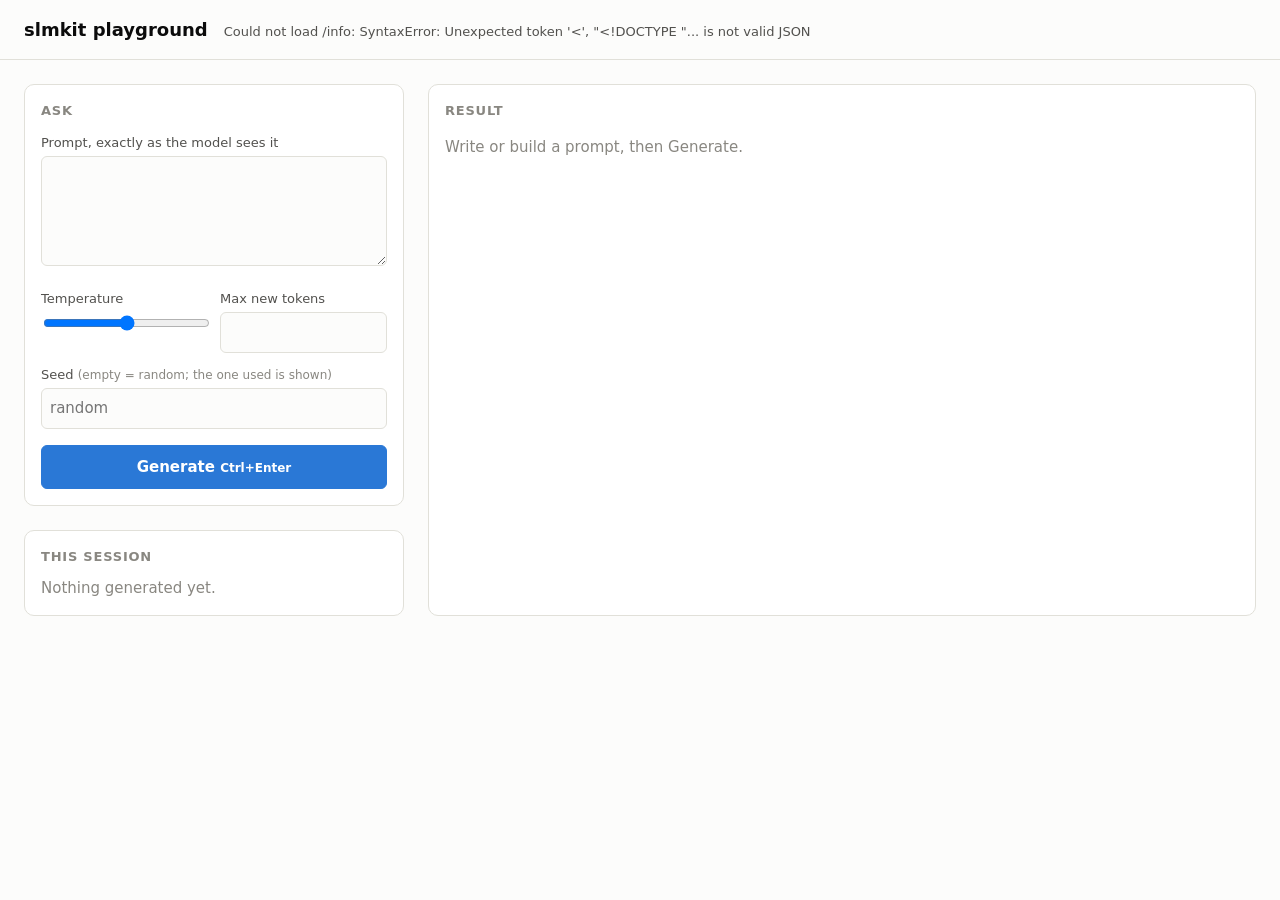
==== src/slmkit/serve/static/index.html @ 05b86743 "feat(serve): browser playground, and model-carried viewers `slm serve` now answers `/` with a single" ====
<!doctype html>
<!--
  slm serve's playground: one page, no build step, no dependencies. It talks to the same
  /info and /generate endpoints as curl does.

  A model can bring its own viewer: if /info names one (ui/viewer.js inside the export, ADR 0008),
  this page imports it as an ES module and calls, if present:

    setup({ info, container, setPrompt })   add controls that build a prompt; setPrompt(text) fills the box
    render({ info, result, container })     draw one /generate result (result is its JSON response)

  Everything the model writes is inserted as text, never as HTML.

  URL parameters prefill the form, so a result can be shared or reproduced as a link:
    /?prompt=%25%20a%20jig%20in%20G%20major%2C%206%2F8%20time%0A&seed=3&temperature=0.8&go=1
  (go=1 generates on load.)
-->
<html lang="en">
<head>
<meta charset="utf-8">
<meta name="viewport" content="width=device-width, initial-scale=1">
<title>slmkit playground</title>
<style>
  :root {
    --bg: #fcfcfb; --panel: #ffffff; --ink: #0b0b0b; --ink-2: #52514e; --muted: #898781;
    --line: #e1e0d9; --accent: #2a78d6; --accent-ink: #ffffff; --warn: #b4540f; --code: #f4f3ef;
    color-scheme: light;
  }
  @media (prefers-color-scheme: dark) {
    :root {
      --bg: #141413; --panel: #1c1c1a; --ink: #f0efea; --ink-2: #c3c2b7; --muted: #8e8d86;
      --line: #33322e; --accent: #5b9ae6; --accent-ink: #0b0b0b; --warn: #f0a25c; --code: #232320;
      color-scheme: dark;
    }
  }
  * { box-sizing: border-box; }
  body { margin: 0; background: var(--bg); color: var(--ink);
         font: 15px/1.5 system-ui, -apple-system, "Segoe UI", sans-serif; }
  header { padding: 16px 24px; border-bottom: 1px solid var(--line); display: flex;
           flex-wrap: wrap; gap: 8px 16px; align-items: baseline; }
  header h1 { font-size: 18px; margin: 0; }
  header .meta { color: var(--ink-2); font-size: 13px; }
  main { display: grid; grid-template-columns: minmax(300px, 380px) 1fr; gap: 24px; padding: 24px;
         max-width: 1400px; margin: 0 auto; }
  @media (max-width: 860px) { main { grid-template-columns: 1fr; padding: 16px; } }
  section.panel { background: var(--panel); border: 1px solid var(--line); border-radius: 10px;
                  padding: 16px; }
  h2 { font-size: 13px; text-transform: uppercase; letter-spacing: .06em; color: var(--muted);
       margin: 0 0 10px; }
  label { display: block; font-size: 13px; color: var(--ink-2); margin: 12px 0 4px; }
  /* Scoped to the Ask panel: a viewer's own widgets (e.g. a music player) keep their styles. */
  #ask textarea, #ask input, #ask select { width: 100%; font: inherit; color: var(--ink);
      background: var(--bg); border: 1px solid var(--line); border-radius: 6px; padding: 8px; }
  #ask textarea { font-family: ui-monospace, "Cascadia Mono", Consolas, monospace; font-size: 13px;
             min-height: 110px; resize: vertical; }
  #ask input[type=range] { padding: 0; }
  .row { display: grid; grid-template-columns: 1fr 1fr; gap: 12px; }
  .hint { font-size: 12px; color: var(--muted); margin-top: 4px; }
  button { font: inherit; border-radius: 6px; border: 1px solid var(--line); background: var(--panel);
           color: var(--ink); padding: 6px 12px; cursor: pointer; }
  button.primary { background: var(--accent); color: var(--accent-ink); border-color: var(--accent);
                   width: 100%; padding: 10px; margin-top: 16px; font-weight: 600; }
  button:disabled { opacity: .55; cursor: progress; }
  .stats { display: flex; flex-wrap: wrap; gap: 6px; margin-bottom: 12px; }
  .chip { font-size: 12px; border: 1px solid var(--line); border-radius: 999px; padding: 2px 10px;
          color: var(--ink-2); }
  .chip.warn { color: var(--warn); border-color: var(--warn); }
  pre { background: var(--code); border-radius: 6px; padding: 12px; overflow-x: auto;
        font-size: 13px; margin: 8px 0 0; white-space: pre-wrap; }
  details summary { cursor: pointer; color: var(--ink-2); font-size: 13px; margin-top: 12px; }
  #history { list-style: none; padding: 0; margin: 0; }
  #history li button { width: 100%; text-align: left; border: none; border-top: 1px solid var(--line);
                       border-radius: 0; padding: 8px 4px; font-size: 13px; }
  #history li button[aria-current=true] { color: var(--accent); font-weight: 600; }
  .error { color: var(--warn); white-space: pre-wrap; }
  .empty { color: var(--muted); }
</style>
</head>
<body>
<header>
  <h1 id="title">slmkit playground</h1>
  <span class="meta" id="meta">loading…</span>
</header>
<main>
  <div>
    <section class="panel" id="ask">
      <h2>Ask</h2>
      <div id="builder"></div>
      <label for="prompt">Prompt, exactly as the model sees it</label>
      <textarea id="prompt" spellcheck="false"></textarea>
      <div class="hint" id="prompt-hint"></div>
      <div class="row">
        <div>
          <label for="temperature">Temperature <span id="temperature-value"></span></label>
          <input id="temperature" type="range" min="0" max="1.5" step="0.05">
        </div>
        <div>
          <label for="max-tokens">Max new tokens</label>
          <input id="max-tokens" type="number" min="1" max="4096">
        </div>
      </div>
      <label for="seed">Seed <span class="hint">(empty = random; the one used is shown)</span></label>
      <input id="seed" type="number" min="0" placeholder="random">
      <button class="primary" id="go">Generate <span class="hint" style="color:inherit">Ctrl+Enter</span></button>
    </section>
    <section class="panel" style="margin-top:24px">
      <h2>This session</h2>
      <ul id="history"><li class="empty">Nothing generated yet.</li></ul>
    </section>
  </div>
  <section class="panel" aria-live="polite">
    <h2>Result</h2>
    <div id="result"><p class="empty">Write or build a prompt, then Generate.</p></div>
  </section>
</main>
<script type="module">
const $ = (id) => document.getElementById(id);
let info = null, viewer = null;
const history = [];

function text(tag, content, cls) {
  const el = document.createElement(tag);
  el.textContent = content;
  if (cls) el.className = cls;
  return el;
}

async function start() {
  info = await (await fetch("/info")).json();
  $("title").textContent = info.model;
  $("meta").textContent = `${info.project} · ${info.stage === "sft" ? "fine-tuned (SFT)" : "pretrained base"}` +
    ` · ${info.params.toLocaleString()} parameters · ${info.context_tokens}-token context · ${info.device}`;
  document.title = `${info.model} · slmkit`;
  $("prompt").value = info.example_prompt;
  $("prompt-hint").textContent = "Example from the model card. The trailing newline matters.";
  $("temperature").value = info.defaults.temperature;
  $("max-tokens").value = info.defaults.max_new_tokens;
  const params = new URLSearchParams(location.search);
  if (params.has("prompt")) {
    $("prompt").value = params.get("prompt");
    $("prompt-hint").textContent = "From the link you opened.";
  }
  if (params.has("temperature")) $("temperature").value = params.get("temperature");
  if (params.has("max_new_tokens")) $("max-tokens").value = params.get("max_new_tokens");
  if (params.has("seed")) $("seed").value = params.get("seed");
  showTemperature();
  if (info.viewer) {
    try {
      viewer = await import(info.viewer);
      if (viewer.setup) await viewer.setup({ info, container: $("builder"), setPrompt: (p) => { $("prompt").value = p; } });
    } catch (err) {
      $("builder").append(text("p", `The model's viewer failed to load: ${err}`, "error"));
      viewer = null;
    }
  }
  if (params.get("go") === "1") generate();
}

function showTemperature() {
  const t = Number($("temperature").value);
  $("temperature-value").textContent = `${t.toFixed(2)}${t === info?.defaults.temperature ? " (eval default)" : ""}`;
}

async function generate() {
  const body = { prompt: $("prompt").value, temperature: Number($("temperature").value),
                 max_new_tokens: Number($("max-tokens").value) };
  if ($("seed").value !== "") body.seed = Number($("seed").value);
  $("go").disabled = true;
  $("result").replaceChildren(text("p", "Generating…", "empty"));
  try {
    const response = await fetch("/generate", { method: "POST",
      headers: { "content-type": "application/json" }, body: JSON.stringify(body) });
    const data = await response.json();
    if (!response.ok) {
      const detail = Array.isArray(data.detail) ? data.detail.map((d) => `${d.loc.at(-1)}: ${d.msg}`).join("\n") : JSON.stringify(data);
      $("result").replaceChildren(text("p", `Request rejected (${response.status}):\n${detail}`, "error"));
      return;
    }
    history.unshift({ result: data, at: new Date() });
    show(0);
  } catch (err) {
    $("result").replaceChildren(text("p", `Could not reach the server: ${err}`, "error"));
  } finally {
    $("go").disabled = false;
  }
}

async function show(index) {
  const { result } = history[index];
  const out = $("result");
  out.replaceChildren();

  const stats = document.createElement("div");
  stats.className = "stats";
  stats.append(text("span", result.finished ? "finished by itself (<eos>)" : "stopped at the token limit",
                    result.finished ? "chip" : "chip warn"));
  stats.append(text("span", `${result.new_tokens} tokens in ${result.seconds.toFixed(2)} s`, "chip"));
  stats.append(text("span", `${Math.round(result.tokens_per_second)} tokens/s`, "chip"));
  stats.append(text("span", `seed ${result.seed}`, "chip"));
  stats.append(text("span", `temperature ${result.settings.temperature}`, "chip"));
  if (result.unknown_prompt_tokens > 0) {
    stats.append(text("span", `${result.unknown_prompt_tokens} prompt character(s) not in the vocabulary`, "chip warn"));
  }
  const reuse = text("button", "Reuse this seed");
  reuse.addEventListener("click", () => { $("seed").value = result.seed; });
  const link = text("button", "Copy link");
  link.addEventListener("click", () => {
    const q = new URLSearchParams({ prompt: result.text.slice(0, result.text.length - result.completion.length),
      seed: result.seed, temperature: result.settings.temperature,
      max_new_tokens: result.settings.max_new_tokens, go: 1 });
    navigator.clipboard?.writeText(`${location.origin}/?${q}`);
    link.textContent = "Link copied";
  });
  stats.append(reuse, link);
  out.append(stats);

  if (viewer?.render) {
    const view = document.createElement("div");
    out.append(view);
    try {
      await viewer.render({ info, result, container: view });
    } catch (err) {
      view.append(text("p", `The viewer could not draw this output: ${err}`, "error"));
    }
  }

  const raw = document.createElement("details");
  raw.open = !viewer;
  raw.append(text("summary", "Raw text (prompt + completion)"));
  raw.append(text("pre", result.text));
  out.append(raw);
  renderHistory(index);
}

function renderHistory(current) {
  const list = $("history");
  list.replaceChildren();
  history.forEach((h, i) => {
    const li = document.createElement("li");
    const firstLine = h.result.text.split("\n").find((l) => l.trim()) || "(empty prompt)";
    const b = text("button", `${h.at.toLocaleTimeString()} · seed ${h.result.seed} · ${firstLine}`);
    b.setAttribute("aria-current", String(i === current));
    b.addEventListener("click", () => show(i));
    li.append(b);
    list.append(li);
  });
}

$("go").addEventListener("click", generate);
$("temperature").addEventListener("input", showTemperature);
document.addEventListener("keydown", (e) => { if (e.key === "Enter" && (e.ctrlKey || e.metaKey)) generate(); });
start().catch((err) => { $("meta").textContent = `Could not load /info: ${err}`; });
</script>
</body>
</html>
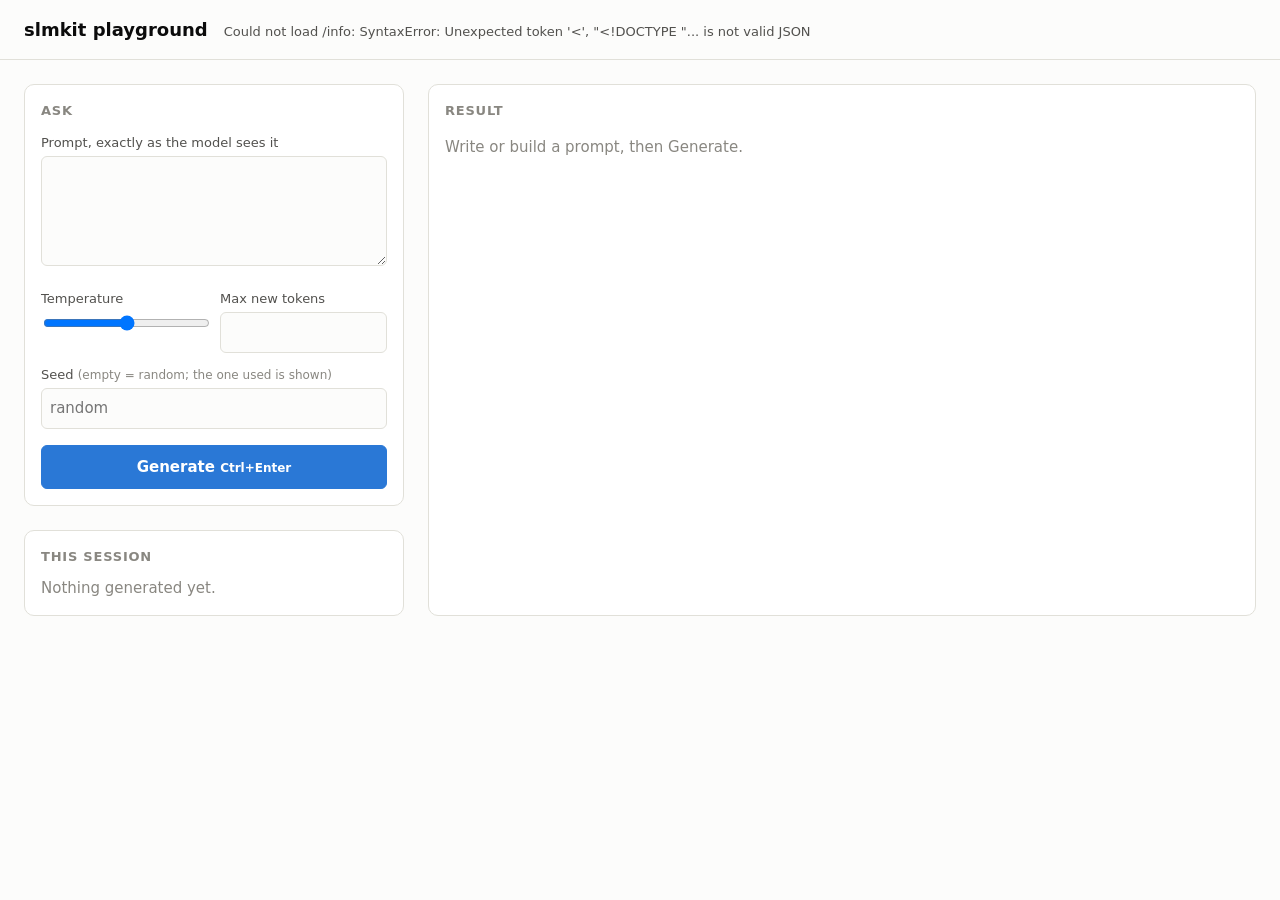
==== commit 70c42230: "feat(studio): slm studio phase 1, "See it in action" A local web app over what is on disk: `slm stud" ====
--- a/src/slmkit/serve/static/index.html
+++ b/src/slmkit/serve/static/index.html
@@ -3,7 +3,8 @@
   slm serve's playground: one page, no build step, no dependencies. It talks to the same
   /info and /generate endpoints as curl does.
 
-  A model can bring its own viewer: if /info names one (ui/viewer.js inside the export, ADR 0008),
+  All URLs are relative to the page, so it works at / (slm serve) and under /play/<name>/<version>/
+  (slm studio). A model can bring its own viewer: if info names one (ui/viewer.js in the export, ADR 0008),
   this page imports it as an ES module and calls, if present:
 
     setup({ info, container, setPrompt })   add controls that build a prompt; setPrompt(text) fills the box
@@ -126,7 +127,7 @@
 }
 
 async function start() {
-  info = await (await fetch("/info")).json();
+  info = await (await fetch("info")).json();
   $("title").textContent = info.model;
   $("meta").textContent = `${info.project} · ${info.stage === "sft" ? "fine-tuned (SFT)" : "pretrained base"}` +
     ` · ${info.params.toLocaleString()} parameters · ${info.context_tokens}-token context · ${info.device}`;
@@ -146,7 +147,7 @@
   showTemperature();
   if (info.viewer) {
     try {
-      viewer = await import(info.viewer);
+      viewer = await import(new URL(info.viewer, location.href).href);
       if (viewer.setup) await viewer.setup({ info, container: $("builder"), setPrompt: (p) => { $("prompt").value = p; } });
     } catch (err) {
       $("builder").append(text("p", `The model's viewer failed to load: ${err}`, "error"));
@@ -168,7 +169,7 @@
   $("go").disabled = true;
   $("result").replaceChildren(text("p", "Generating…", "empty"));
   try {
-    const response = await fetch("/generate", { method: "POST",
+    const response = await fetch("generate", { method: "POST",
       headers: { "content-type": "application/json" }, body: JSON.stringify(body) });
     const data = await response.json();
     if (!response.ok) {
@@ -208,7 +209,7 @@
     const q = new URLSearchParams({ prompt: result.text.slice(0, result.text.length - result.completion.length),
       seed: result.seed, temperature: result.settings.temperature,
       max_new_tokens: result.settings.max_new_tokens, go: 1 });
-    navigator.clipboard?.writeText(`${location.origin}/?${q}`);
+    navigator.clipboard?.writeText(`${location.origin}${location.pathname}?${q}`);
     link.textContent = "Link copied";
   });
   stats.append(reuse, link);
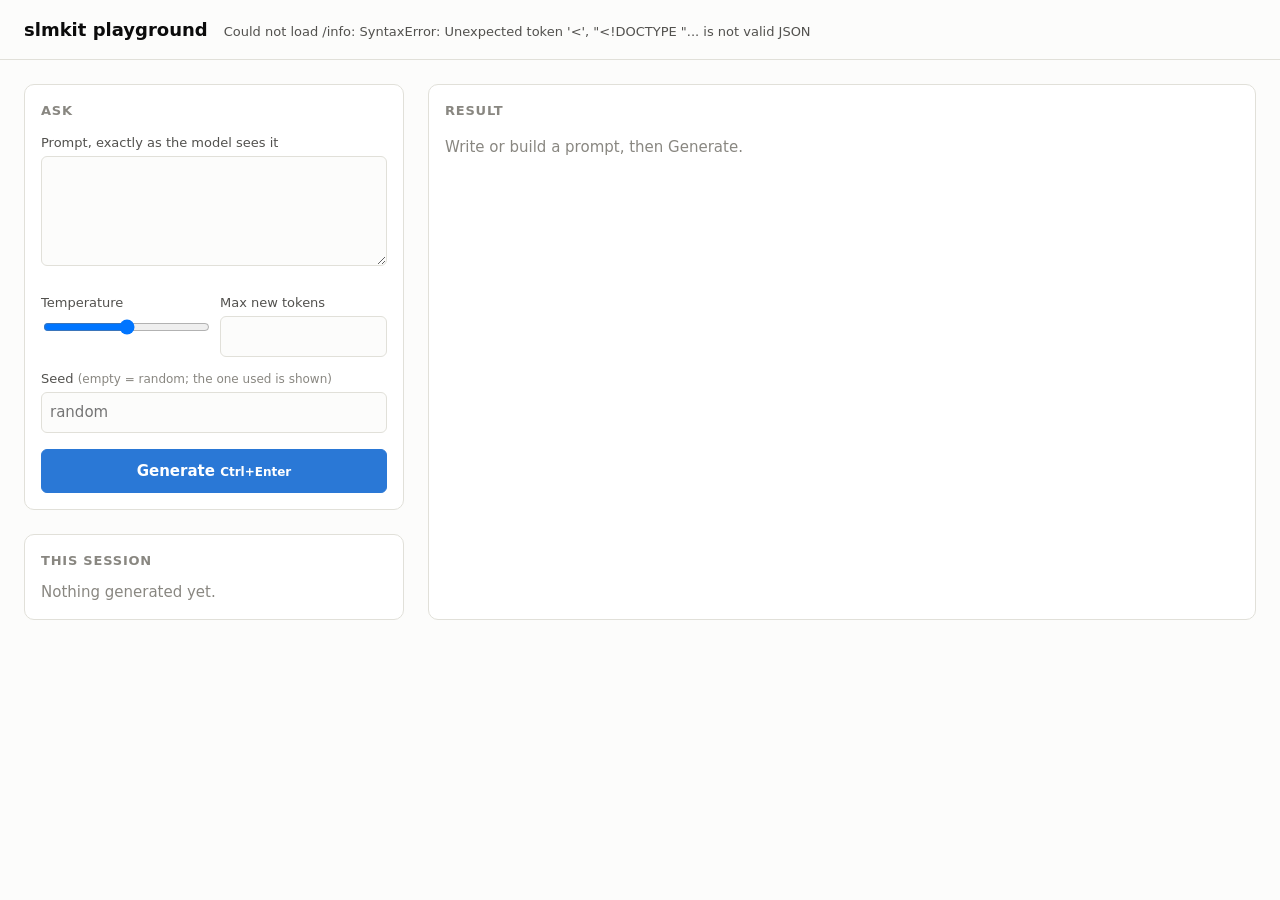
==== commit bb7cad98: "feat(serve): example prompts, a plain-words tune reading, studio models on the GPU Exports now recor" ====
--- a/src/slmkit/serve/static/index.html
+++ b/src/slmkit/serve/static/index.html
@@ -55,6 +55,8 @@
   #ask textarea { font-family: ui-monospace, "Cascadia Mono", Consolas, monospace; font-size: 13px;
              min-height: 110px; resize: vertical; }
   #ask input[type=range] { padding: 0; }
+  .examples { display: flex; flex-wrap: wrap; gap: 6px; align-items: center; margin-top: 8px; }
+  .examples button { font-size: 13px; padding: 3px 10px; }
   .row { display: grid; grid-template-columns: 1fr 1fr; gap: 12px; }
   .hint { font-size: 12px; color: var(--muted); margin-top: 4px; }
   button { font: inherit; border-radius: 6px; border: 1px solid var(--line); background: var(--panel);
@@ -90,6 +92,7 @@
       <label for="prompt">Prompt, exactly as the model sees it</label>
       <textarea id="prompt" spellcheck="false"></textarea>
       <div class="hint" id="prompt-hint"></div>
+      <div id="examples" class="examples" aria-label="Example prompts"></div>
       <div class="row">
         <div>
           <label for="temperature">Temperature <span id="temperature-value"></span></label>
@@ -133,7 +136,13 @@
     ` · ${info.params.toLocaleString()} parameters · ${info.context_tokens}-token context · ${info.device}`;
   document.title = `${info.model} · slmkit`;
   $("prompt").value = info.example_prompt;
-  $("prompt-hint").textContent = "Example from the model card. The trailing newline matters.";
+  $("prompt-hint").textContent = "Type anything, or start from an example. The trailing newline matters.";
+  $("examples").replaceChildren(text("span", "Try:", "hint"), ...info.examples.map((ex) => {
+    const b = text("button", ex.id);
+    b.title = ex.prompt;
+    b.addEventListener("click", () => { $("prompt").value = ex.prompt; $("prompt").focus(); });
+    return b;
+  }));
   $("temperature").value = info.defaults.temperature;
   $("max-tokens").value = info.defaults.max_new_tokens;
   const params = new URLSearchParams(location.search);
